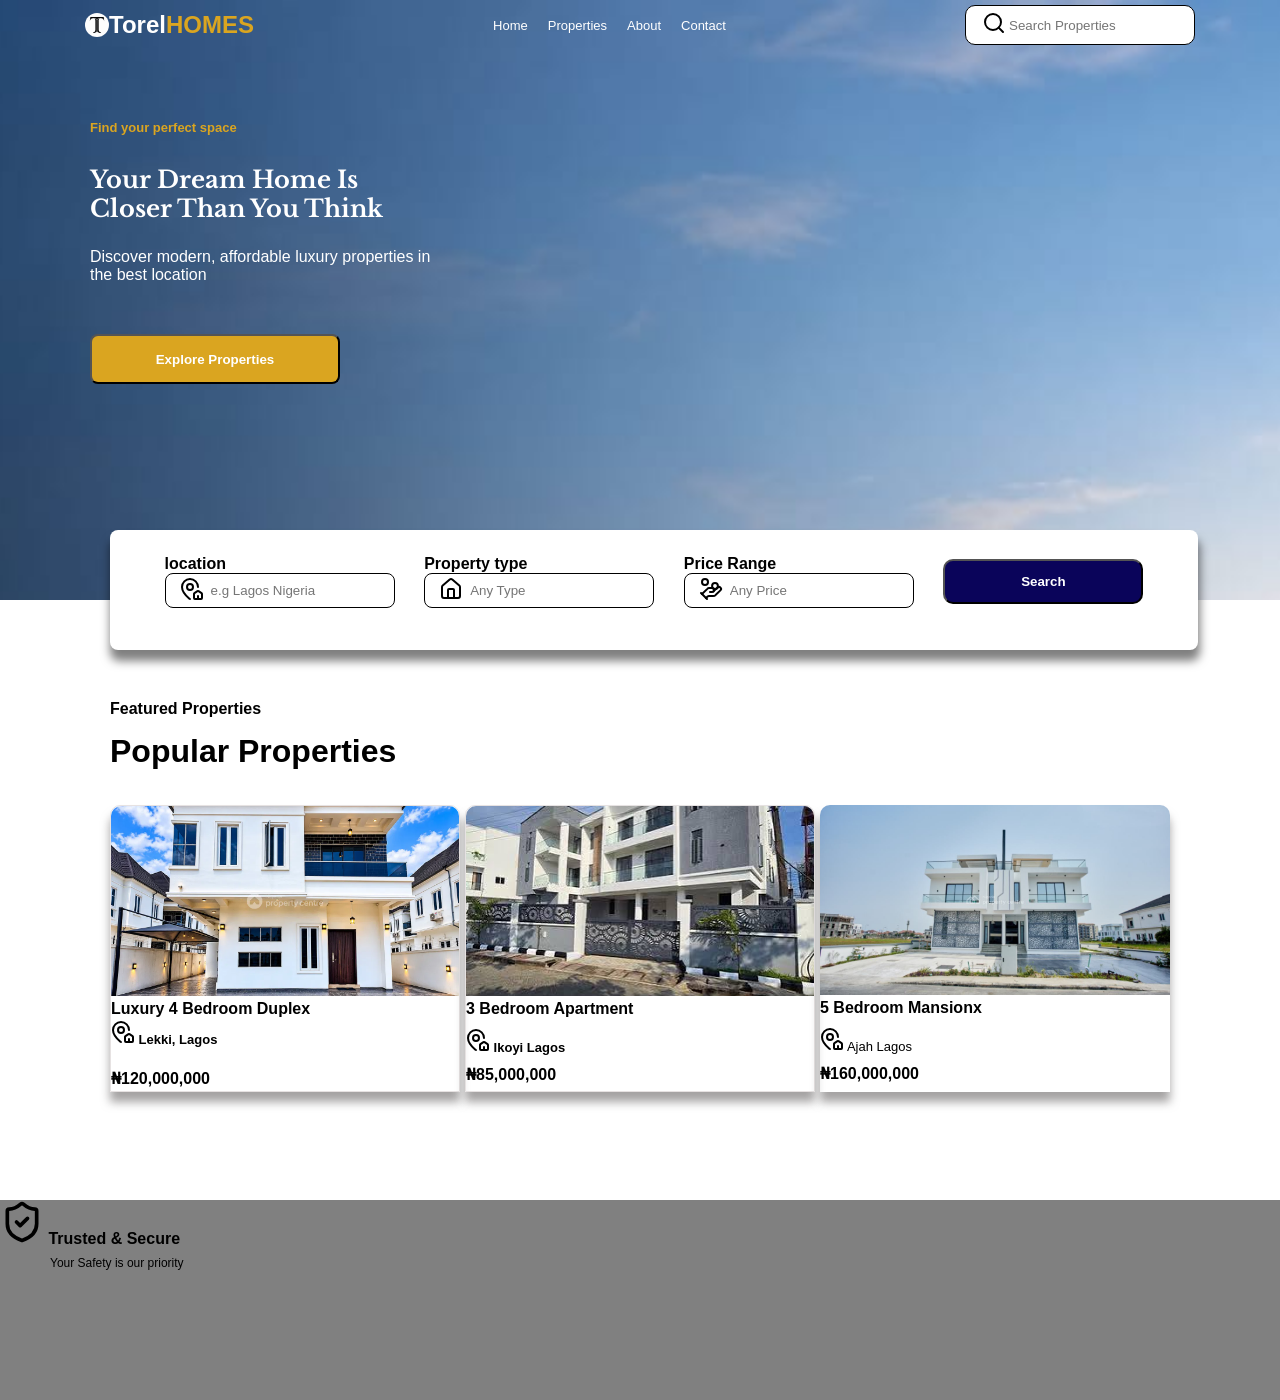
==== index.html @ c2056599 "Initial upload" ====
<!doctype html>
<html lang="en">
  <head>
    <meta charset="UTF-8" />
    <meta name="viewport" content="width=device-width, initial-scale=1.0" />
    <link rel="stylesheet" href="./style.css" />
    <link
      href="https://fonts.googleapis.com/css2?family=Libre+Baskerville:ital,wght@0,400..700;1,400..700&family=Playfair+Display:ital,wght@0,400..900;1,400..900&family=Poppins:ital,wght@0,100;0,200;0,300;0,400;0,500;0,600;0,700;0,800;0,900;1,100;1,200;1,300;1,400;1,500;1,600;1,700;1,800;1,900&family=Tangerine:wght@400;700&display=swap"
      rel="stylesheet"
    />
    <title>Torel Properties</title>
  </head>
  <body>
    <!-- header -->
    <header>
      <!-- logo -->
      <div class="logo-container">
        <img src="./publc/images/P.P image 4.jpeg" alt="logo" class="logo" />

        <!-- heading -->
        <h2>Torel<span>HOMES</span></h2>
      </div>

      <!-- center nav links -->
      <nav>
        <a href="#">Home </a>
        <a href="#">Properties</a>
        <a href="#">About</a>
        <a href="#">Contact</a>
      </nav>

      <!-- search -->
      <div class="interact">
        <div class="search">
          <svg
            xmlns="http://www.w3.org/2000/svg"
            width="24"
            height="24"
            viewBox="0 0 24 24"
            fill="none"
            stroke="currentColor"
            stroke-width="2"
            stroke-linecap="round"
            stroke-linejoin="round"
            class="lucide lucide-search preview-icon"
          >
            <path d="m21 21-4.34-4.34" />
            <circle cx="11" cy="11" r="8" />
          </svg>
        </div>
        <div class="createacct">
          <input type="search" placeholder="Search Properties" />
        </div>
      </div>
    </header>

    <!-- HERO SECTION -->
    <section class="hero">
      <div class="hero-text">
        <div class="hero-header">
          <p>Find your perfect space</p>
          <h1>Your Dream Home Is Closer Than You Think</h1>
          <span
            >Discover modern, affordable luxury properties in the best location
          </span>
        </div>
        <button class="explore">Explore Properties</button>
      </div>
    </section>
    <!-- END OF HERO SECTION -->

    <!-- BEGINNING OF SEARCH SECTION -->
    <section class="search-sec">
      <div class="various-searches">
        <div class="location">
          <label>location</label>
          <div class="location-text">
            <span
              ><svg
                xmlns="http://www.w3.org/2000/svg"
                width="24"
                height="24"
                viewBox="0 0 24 24"
                fill="none"
                stroke="currentColor"
                stroke-width="2"
                stroke-linecap="round"
                stroke-linejoin="round"
                class="lucide lucide-map-pin-house preview-icon"
              >
                <path
                  d="M15 22a1 1 0 0 1-1-1v-4a1 1 0 0 1 .445-.832l3-2a1 1 0 0 1 1.11 0l3 2A1 1 0 0 1 22 17v4a1 1 0 0 1-1 1z"
                />
                <path
                  d="M18 10a8 8 0 0 0-16 0c0 4.993 5.539 10.193 7.399 11.799a1 1 0 0 0 .601.2"
                />
                <path d="M18 22v-3" />
                <circle cx="10" cy="10" r="3" />
              </svg>
            </span>
            <input type="search" placeholder="e.g Lagos Nigeria" />
          </div>
        </div>

        <!-- PROPRTY TYPE SEARCH BAR -->
        <div class="property-type">
          <label>Property type</label>
          <div class="property-text">
            <span
              ><svg
                xmlns="http://www.w3.org/2000/svg"
                width="24"
                height="24"
                viewBox="0 0 24 24"
                fill="none"
                stroke="currentColor"
                stroke-width="2"
                stroke-linecap="round"
                stroke-linejoin="round"
                class="lucide lucide-house preview-icon"
              >
                <path d="M15 21v-8a1 1 0 0 0-1-1h-4a1 1 0 0 0-1 1v8" />
                <path
                  d="M3 10a2 2 0 0 1 .709-1.528l7-6a2 2 0 0 1 2.582 0l7 6A2 2 0 0 1 21 10v9a2 2 0 0 1-2 2H5a2 2 0 0 1-2-2z"
                />
              </svg>
            </span>
            <input type="search" placeholder="Any Type" />
          </div>
        </div>

        <!--  PRICE RANGE SEARCH BAR -->
        <div class="price">
          <label>Price Range</label>
          <div class="price-text">
            <span>
              <svg
                xmlns="http://www.w3.org/2000/svg"
                width="24"
                height="24"
                viewBox="0 0 24 24"
                fill="none"
                stroke="currentColor"
                stroke-width="2"
                stroke-linecap="round"
                stroke-linejoin="round"
                class="lucide lucide-hand-coins preview-icon"
              >
                <path d="M11 15h2a2 2 0 1 0 0-4h-3c-.6 0-1.1.2-1.4.6L3 17" />
                <path
                  d="m7 21 1.6-1.4c.3-.4.8-.6 1.4-.6h4c1.1 0 2.1-.4 2.8-1.2l4.6-4.4a2 2 0 0 0-2.75-2.91l-4.2 3.9"
                />
                <path d="m2 16 6 6" />
                <circle cx="16" cy="9" r="2.9" />
                <circle cx="6" cy="5" r="3" />
              </svg>
            </span>
            <input type="search" placeholder="Any Price" />
          </div>
        </div>

        <!-- SEARCH FOR ANYTHING -->
        <button class="opinions">
          <span></span>
          Search
        </button>
      </div>
    </section>
    <!-- END OF SEARCH SECTION  -->

    <!-- BEGINNING OF PROPERTIES SECTION -->
    <section class="properties">
      <p class="gold">Featured Properties</p>
      <h1>Popular Properties</h1>

      <div class="popular-props">
        <div class="prop-one">
          <div class="imgholder">
            <img
              src="./publc/images/first house.webp"
              alt="house"
              class="propone-house"
            />
          </div>
          <div class="propone-details">
            <span>Luxury 4 Bedroom Duplex</span>
            <span class="located">
              <svg
                xmlns="http://www.w3.org/2000/svg"
                width="24"
                height="24"
                viewBox="0 0 24 24"
                fill="none"
                stroke="currentColor"
                stroke-width="2"
                stroke-linecap="round"
                stroke-linejoin="round"
                class="lucide lucide-map-pin-house preview-icon"
              >
                <path
                  d="M15 22a1 1 0 0 1-1-1v-4a1 1 0 0 1 .445-.832l3-2a1 1 0 0 1 1.11 0l3 2A1 1 0 0 1 22 17v4a1 1 0 0 1-1 1z"
                />
                <path
                  d="M18 10a8 8 0 0 0-16 0c0 4.993 5.539 10.193 7.399 11.799a1 1 0 0 0 .601.2"
                />
                <path d="M18 22v-3" />
                <circle cx="10" cy="10" r="3" />
              </svg>
              Lekki, Lagos
            </span>
            <br />
            <span>₦120,000,000</span>
            <span class="line"></span>
          </div>
        </div>
        <!--END OF PROPERTY ONE  -->

        <!-- BEGINNIG OF PROPERTY -->
        <div class="prop-two">
          <div class="proptwo-holder">
            <img src="./publc/images/houses.jfif" alt="houses" class="twoimg" />
          </div>
          <div class="proptwo-text">
            <span class="para">3 Bedroom Apartment</span>
            <span class="mara"
              ><svg
                xmlns="http://www.w3.org/2000/svg"
                width="24"
                height="24"
                viewBox="0 0 24 24"
                fill="none"
                stroke="currentColor"
                stroke-width="2"
                stroke-linecap="round"
                stroke-linejoin="round"
                class="lucide lucide-map-pin-house preview-icon"
              >
                <path
                  d="M15 22a1 1 0 0 1-1-1v-4a1 1 0 0 1 .445-.832l3-2a1 1 0 0 1 1.11 0l3 2A1 1 0 0 1 22 17v4a1 1 0 0 1-1 1z"
                />
                <path
                  d="M18 10a8 8 0 0 0-16 0c0 4.993 5.539 10.193 7.399 11.799a1 1 0 0 0 .601.2"
                />
                <path d="M18 22v-3" />
                <circle cx="10" cy="10" r="3" />
              </svg>
              Ikoyi Lagos
            </span>
            <span class="dara">₦85,000,000</span>
          </div>
        </div>
        <!-- PROP TWO ENDING -->

        <!--  PROP THREE BEGINNING -->
        <div class="prop-three">
          <div class="propthree-holder">
            <img
              src="./publc/images/five bedroom.jpeg"
              alt="five bedrooms"
              class="fivebed"
            />
          </div>
          <div class="propthree-text">
            <span>5 Bedroom Mansionx</span>
            <span class="rare"
              ><svg
                xmlns="http://www.w3.org/2000/svg"
                width="24"
                height="24"
                viewBox="0 0 24 24"
                fill="none"
                stroke="currentColor"
                stroke-width="2"
                stroke-linecap="round"
                stroke-linejoin="round"
                class="lucide lucide-map-pin-house preview-icon"
              >
                <path
                  d="M15 22a1 1 0 0 1-1-1v-4a1 1 0 0 1 .445-.832l3-2a1 1 0 0 1 1.11 0l3 2A1 1 0 0 1 22 17v4a1 1 0 0 1-1 1z"
                />
                <path
                  d="M18 10a8 8 0 0 0-16 0c0 4.993 5.539 10.193 7.399 11.799a1 1 0 0 0 .601.2"
                />
                <path d="M18 22v-3" />
                <circle cx="10" cy="10" r="3" />
              </svg>
              Ajah Lagos
            </span>
            <span>₦160,000,000</span>
          </div>
        </div>
      </div>
    </section>
    <!-- END OF PROPERTIES  -->

    <!-- BEGINNING OF WHY CHHOSE US -->
    <section class="reasons">
      <div class="reasons-text">
        <div class="trustable">
          <span
            ><svg
              xmlns="http://www.w3.org/2000/svg"
              width="44"
              height="44"
              viewBox="0 0 24 24"
              fill="none"
              stroke="currentColor"
              stroke-width="2"
              stroke-linecap="round"
              stroke-linejoin="round"
              class="lucide lucide-shield-check preview-icon"
            >
              <path
                d="M20 13c0 5-3.5 7.5-7.66 8.95a1 1 0 0 1-.67-.01C7.5 20.5 4 18 4 13V6a1 1 0 0 1 1-1c2 0 4.5-1.2 6.24-2.72a1.17 1.17 0 0 1 1.52 0C14.51 3.81 17 5 19 5a1 1 0 0 1 1 1z"
              />
              <path d="m9 12 2 2 4-4" />
            </svg>
            Trusted & Secure
          </span>
          <p>Your Safety is our priority</p>
        </div>
      </div>
    </section>
  </body>
</html>
---- style.css ----
* {
  margin: 0;
  padding: 0;
  box-sizing: border-box;
}

body {
  background-image: url(./publc/images/real\ estate\ background.jpeg);
  font-family: Arial, sans-serif;
  background-repeat: no-repeat;
  min-height: 550px;
  background-size: cover;
  background-position: center;
  overflow-x: hidden;

}

:root {
  --button: rgba(218, 165, 32, 1);
  --second-button: rgb(10, 4, 90);
}

p {
  color: black;
  margin: 0;
}

a {
  color: white;
  font-size: small;
  text-decoration: none;
}

label {
  font-weight: 700;
}

header {
  display: flex;
  justify-content: space-between;
  align-items: center;
  padding: 5px 85px;
}

/* BEGINNIG OF HEADER STYLING*/
.logo-container {
  display: flex;
  justify-content: center;
  align-items: center;
}

.logo {
  width: 24px;
  height: 24px;
  display: inline-block;
  border-radius: 50%;
}

header h2 {
  color: white;
  margin: 0;
}

header span {
  color: goldenrod;
}

nav {
  display: flex;
  justify-content: center;
  align-items: center;
  gap: 20px;
}

.interact {
  display: flex;
  justify-content: center;
  align-items: center;
  border: 1px solid;
  width: 230px;
  height: 40px;
  border-radius: 10px;
  gap: 3px;
  background-color: white;
}

.createacct input {
  border: none;
  outline: none;
  box-shadow: none;
}

.createacct input:focus {
  outline: none;
  box-shadow: none;
}
/* END OF HEADER STYLING */

/* BEGINNING OF HERO SECTION STYLING */

.hero {
  background-size: 100%;
  background: no-repeat;
  height: 380px;
  width: 100%;
}

.hero-text {
  width: 350px;
  margin: 50px 90px 0;

  display: flex;
  flex-direction: column;
  gap: 50px;
}

.hero-header {
  display: flex;
  flex-direction: column;
  gap: 10px;
}

.hero-text h1 {
  color: white;
  margin-top: 20px;
  font-family: "Libre Baskerville", sans-serif;
}

.hero-text p {
  color: goldenrod;
  font-size: small;
  font-weight: 700;
  margin-top: 20px;
}

.hero-text span {
  margin-top: 15px;
  color: white;
}

.explore {
  width: 250px;
  height: 50px;
  background-color: var(--button);
  color: white;
  font-weight: 700;
  border-radius: 8px;
  margin: 0;
}
/* END OF HERO STYLING */

/* BEGINNING OF SEARCH STYLING */
.search-sec {
  background-color: white;
  width: 85%;
  min-height: 120px;
  padding: 25px;
  box-sizing: border-box;
  border-radius: 8px;
  box-shadow: 1px 10px 10px 1px rgba(0, 0, 0, 0.5);
  position: relative;
  left: 110px;
  right: 50px;
  top: 50px;
}
.various-searches {
  display: flex;
  justify-content: space-evenly;
  align-items: center;
}
.location-text {
  width: 230px;
  height: 35px;
  display: flex;
  justify-content: center;
  align-items: center;
  gap: 7px;

  border: 1px solid;
  border-radius: 8px;
}
.location-text input {
  outline: none;
  border: none;
}
.property-text {
  width: 230px;
  height: 35px;
  display: flex;
  justify-content: center;
  align-items: center;
  gap: 7px;

  border: 1px solid;
  border-radius: 8px;
}
.property-type input {
  outline: none;
  border: none;
}
.price-text {
  width: 230px;
  height: 35px;
  display: flex;
  justify-content: center;
  align-items: center;
  gap: 7px;

  border: 1px solid;
  border-radius: 8px;
}
.price input {
  outline: none;
  border: none;
}
.opinions {
  width: 200px;
  height: 45px;
  border: ipx solid;
  background-color: var(--second-button);
  color: white;
  font-weight: 700;
  border-radius: 10px;
}
/* END OF SEARCH STYLING */

/* BEGINNING OF PROPERTIES STYLING */
.properties {
  width: cover;
  height: 600px;
  background-color: white;
  background-size: 100%;
}
.popular-props {
  display: flex;
  align-items: center;
  justify-content: space-between;
  align-items: center;
  margin: 0 110px;
}
.properties h1 {
  font-size: xx-large;
  position: relative;
  top: 115px;
  left: 110px;
}
.properties p {
  color: var(--button);
  font-weight: 600;
  position: relative;
  top: 100px;
  left: 110px;
  color: black;
}
.prop-one {
  width: 350px;
  height: 287px;
  border: 1px solid rgb(230, 226, 226);
  border-radius: 10px 10px 0 0;
  box-shadow: 0 10px 10px 0 rgba(127, 124, 124, 0.7);
}
.prop-one:hover{
  transition: transform 0.7s ease;
  transform: scale(1.03);
}
.propone-house {
  width: 100%;
  height: 190px;
  object-fit: cover;
  border-radius: 10px 10px 0 0;
}
.propone-details {
  margin-top: 0;
  display: flex;
  flex-direction: column;
  gap: 2px;
}
.propone-details span {
  font-weight: 700;
}
.located {
  font-weight: lighter;
  font-size: 13px;
}
/* BEGINNNG OF PROP TWO */

.prop-two {
  width: 350px;
  height: 287px;
  margin: 150px 0;
  border: 1px solid rgb(230, 226, 226);
  border-radius: 10px 10px 0 0;
  box-shadow: 0 10px 10px 0 rgba(127, 124, 124, 0.7);
}
.prop-two:hover{
  transition: transform 0.7s ease;
  transform: scale(1.03);
}
.twoimg {
  width: 100%;
  height: 190px;
  object-fit: cover;
  border-radius: 10px 10px 0 0;
}
.proptwo-text {
  display: flex;
  flex-direction: column;
  gap: 10px;
}
.proptwo-text span {
  font-weight: 700;
}
.mara {
  font-weight: lighter;
  font-size: 13px;
}
/* BEGINNING OF PROP THREE  */
.prop-three {
  width: 350px;
  height: 287px;
  margin: 150px 0;
  border-radius: 10px 10px 0 0;
  box-shadow: 0 10px 10px 0 rgba(127, 124, 124, 0.7 );
}
.prop-three:hover{
  transition: transform 0.7s ease;
  transform: scale(1.05)
}
.fivebed {
  width: 100%;
  height: 190px;
  object-fit: cover;
  border-radius: 10px 10px 0 0;
}
.propthree-text {
  display: flex;
  flex-direction: column;
  gap: 10px;
  font-weight: 700;
}
.rare {
  font-weight: lighter;
  font-size: 13px;
}
/* END OF PROPERTIES STYLING */

/* BEGGINING OF REASONS STYLING */ 
.reasons{
  width: cover;
  height: 200px;
  background-color: gray;
}
.reasons-text{
  display: flex;
  justify-content: space-between;
  align-items: center;
}
.trustable span{
  font-weight: 700;
}
.trustable p{
  font-size: 12px;
  font-weight: lighter;
  margin: 8px 0 0 50px;
}
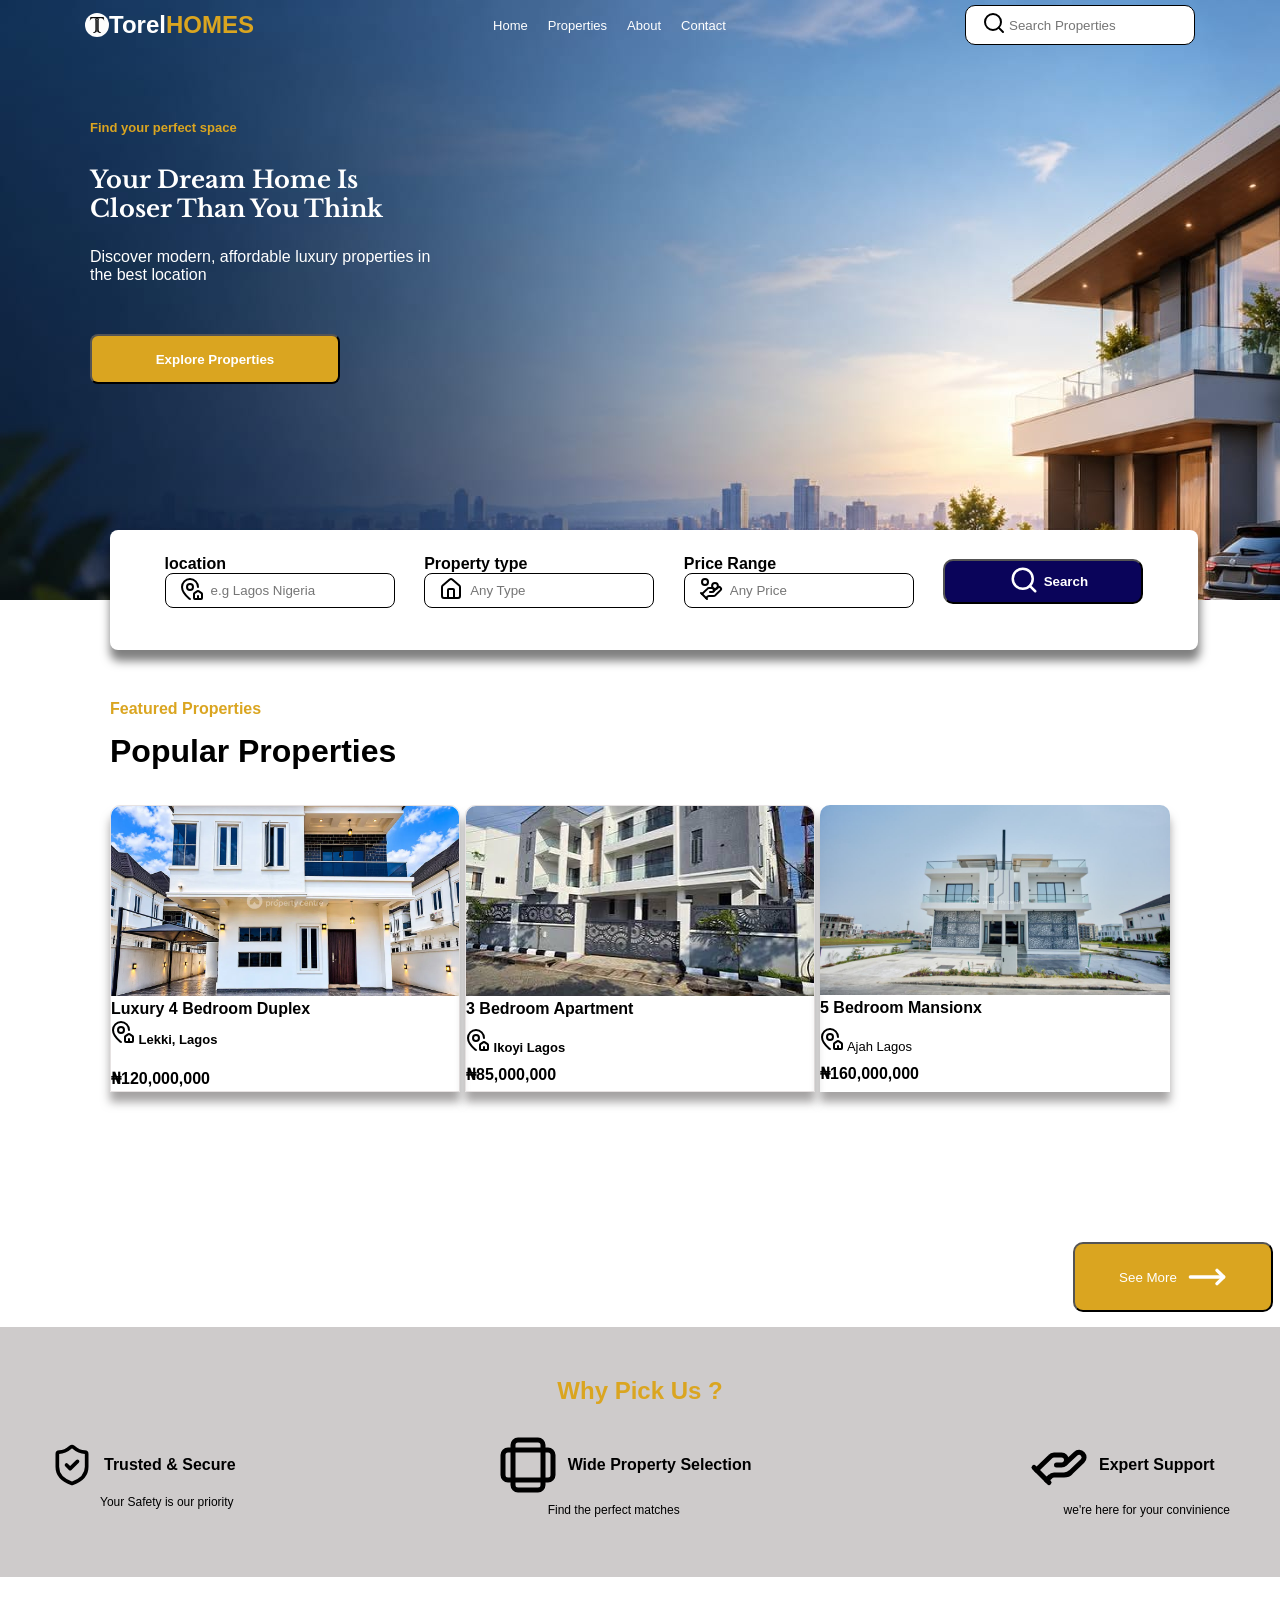
==== commit 315ba298: "Updated webpage" ====
--- a/index.html
+++ b/index.html
@@ -161,7 +161,23 @@
 
         <!-- SEARCH FOR ANYTHING -->
         <button class="opinions">
-          <span></span>
+          <span
+            ><svg
+              xmlns="http://www.w3.org/2000/svg"
+              width="30"
+              height="30"
+              viewBox="0 0 24 24"
+              fill="none"
+              stroke="currentColor"
+              stroke-width="2"
+              stroke-linecap="round"
+              stroke-linejoin="round"
+              class="lucide lucide-search preview-icon"
+            >
+              <path d="m21 21-4.34-4.34" />
+              <circle cx="11" cy="11" r="8" />
+            </svg>
+          </span>
           Search
         </button>
       </div>
@@ -170,7 +186,7 @@
 
     <!-- BEGINNING OF PROPERTIES SECTION -->
     <section class="properties">
-      <p class="gold">Featured Properties</p>
+      <p>Featured Properties</p>
       <h1>Popular Properties</h1>
 
       <div class="popular-props">
@@ -215,7 +231,7 @@
         </div>
         <!--END OF PROPERTY ONE  -->
 
-        <!-- BEGINNIG OF PROPERTY -->
+        <!-- BEGINNIG OF PROPERTY TWO -->
         <div class="prop-two">
           <div class="proptwo-holder">
             <img src="./publc/images/houses.jfif" alt="houses" class="twoimg" />
@@ -290,11 +306,32 @@
           </div>
         </div>
       </div>
+      <button class="see-more">
+        <span>
+          See More
+          <svg
+            xmlns="http://www.w3.org/2000/svg"
+            width="40"
+            height="40"
+            viewBox="0 0 24 24"
+            fill="none"
+            stroke="currentColor"
+            stroke-width="2"
+            stroke-linecap="round"
+            stroke-linejoin="round"
+            class="lucide lucide-move-right preview-icon"
+          >
+            <path d="M18 8L22 12L18 16" />
+            <path d="M2 12H22" />
+          </svg>
+        </span>
+      </button>
     </section>
     <!-- END OF PROPERTIES  -->
 
     <!-- BEGINNING OF WHY CHHOSE US -->
     <section class="reasons">
+      <h1>Why Pick Us ?</h1>
       <div class="reasons-text">
         <div class="trustable">
           <span
@@ -319,7 +356,56 @@
           </span>
           <p>Your Safety is our priority</p>
         </div>
+        <div class="selection">
+          <span
+            ><svg
+              xmlns="http://www.w3.org/2000/svg"
+              width="60"
+              height="60"
+              viewBox="0 0 24 24"
+              fill="none"
+              stroke="currentColor"
+              stroke-width="2"
+              stroke-linecap="round"
+              stroke-linejoin="round"
+              class="lucide lucide-ratio preview-icon"
+            >
+              <rect width="12" height="20" x="6" y="2" rx="2" />
+              <rect width="20" height="12" x="2" y="6" rx="2" />
+            </svg>
+            Wide Property Selection
+          </span>
+          <p>Find the perfect matches</p>
+        </div>
+        <div class="find-support">
+          <span
+            ><svg
+              xmlns="http://www.w3.org/2000/svg"
+              width="60"
+              height="60"
+              viewBox="0 0 24 24"
+              fill="none"
+              stroke="currentColor"
+              stroke-width="2"
+              stroke-linecap="round"
+              stroke-linejoin="round"
+              class="lucide lucide-hand-helping preview-icon"
+            >
+              <path d="M11 12h2a2 2 0 1 0 0-4h-3c-.6 0-1.1.2-1.4.6L3 14" />
+              <path
+                d="m7 18 1.6-1.4c.3-.4.8-.6 1.4-.6h4c1.1 0 2.1-.4 2.8-1.2l4.6-4.4a2 2 0 0 0-2.75-2.91l-4.2 3.9"
+              />
+              <path d="m2 13 6 6" />
+            </svg>
+            Expert Support
+          </span>
+          <p>we're here for your convinience</p>
+        </div>
       </div>
     </section>
+    <!-- END OF WHY CHOOSE US SECTION -->
+
+    <!-- BEGINNING OF CONCLUSION SECTION -->
+    <section class="conclusion"></section>
   </body>
 </html>
--- a/style.css
+++ b/style.css
@@ -9,10 +9,8 @@
   font-family: Arial, sans-serif;
   background-repeat: no-repeat;
   min-height: 550px;
-  background-size: cover;
-  background-position: center;
+  background-size: 100%;
   overflow-x: hidden;
-
 }
 
 :root {
@@ -146,6 +144,10 @@
   font-weight: 700;
   border-radius: 8px;
   margin: 0;
+}
+.explore:hover {
+  transition: transform 0.5s ease;
+  transform: scale(1.09);
 }
 /* END OF HERO STYLING */
 
@@ -221,13 +223,19 @@
   color: white;
   font-weight: 700;
   border-radius: 10px;
+
+  display: flex;
+  justify-content: center;
+  align-items: center;
+  gap: 5px;
+  padding-left: 10px;
 }
 /* END OF SEARCH STYLING */
 
 /* BEGINNING OF PROPERTIES STYLING */
 .properties {
   width: cover;
-  height: 600px;
+  height: 100%;
   background-color: white;
   background-size: 100%;
 }
@@ -250,7 +258,6 @@
   position: relative;
   top: 100px;
   left: 110px;
-  color: black;
 }
 .prop-one {
   width: 350px;
@@ -259,7 +266,7 @@
   border-radius: 10px 10px 0 0;
   box-shadow: 0 10px 10px 0 rgba(127, 124, 124, 0.7);
 }
-.prop-one:hover{
+.prop-one:hover {
   transition: transform 0.7s ease;
   transform: scale(1.03);
 }
@@ -292,7 +299,7 @@
   border-radius: 10px 10px 0 0;
   box-shadow: 0 10px 10px 0 rgba(127, 124, 124, 0.7);
 }
-.prop-two:hover{
+.prop-two:hover {
   transition: transform 0.7s ease;
   transform: scale(1.03);
 }
@@ -320,11 +327,11 @@
   height: 287px;
   margin: 150px 0;
   border-radius: 10px 10px 0 0;
-  box-shadow: 0 10px 10px 0 rgba(127, 124, 124, 0.7 );
-}
-.prop-three:hover{
+  box-shadow: 0 10px 10px 0 rgba(127, 124, 124, 0.7);
+}
+.prop-three:hover {
   transition: transform 0.7s ease;
-  transform: scale(1.05)
+  transform: scale(1.05);
 }
 .fivebed {
   width: 100%;
@@ -342,24 +349,80 @@
   font-weight: lighter;
   font-size: 13px;
 }
+.see-more {
+  width: 200px;
+  height: 70px;
+  background-color: var(--button);
+  border-radius: 10px;
+  display: block;
+  margin: 0 7px 15px auto;
+}
+.see-more span {
+  display: flex;
+  justify-content: center;
+  align-items: center;
+  gap: 10px;
+  color: white;
+}
 /* END OF PROPERTIES STYLING */
 
-/* BEGGINING OF REASONS STYLING */ 
-.reasons{
+/* BEGGINING OF REASONS STYLING */
+.reasons {
   width: cover;
-  height: 200px;
-  background-color: gray;
-}
-.reasons-text{
+  height: 250px;
+  background-color: rgb(206, 203, 203);
+  padding: 50px;
+}
+.reasons h1 {
+  text-align: center;
+  color: var(--button);
+  padding-bottom: 30px;
+}
+.reasons-text {
   display: flex;
   justify-content: space-between;
   align-items: center;
 }
-.trustable span{
-  font-weight: 700;
-}
-.trustable p{
+.trustable span {
+  font-weight: 700;
+  display: flex;
+  justify-content: center;
+  align-items: center;
+  gap: 10px;
+}
+.trustable p {
   font-size: 12px;
   font-weight: lighter;
   margin: 8px 0 0 50px;
-}+}
+.selection span {
+  font-weight: 700;
+  display: flex;
+  justify-content: center;
+  align-items: center;
+  gap: 10px;
+}
+.selection p {
+  font-size: 12px;
+  font-weight: lighter;
+  margin: 8px 0 0 50px;
+}
+.find-support span {
+  font-weight: 700;
+  display: flex;
+  justify-content: center;
+  align-items: center;
+  gap: 10px;
+}
+.find-support p {
+  font-size: 12px;
+  font-weight: lighter;
+  margin: 8px 0 0 50px;
+}
+/* END OF REASON STLING  */
+
+/* BEGINNING OF CONCLUSION STYLING */
+.conclusion {
+  width: 100%;
+  height: 300px;
+}
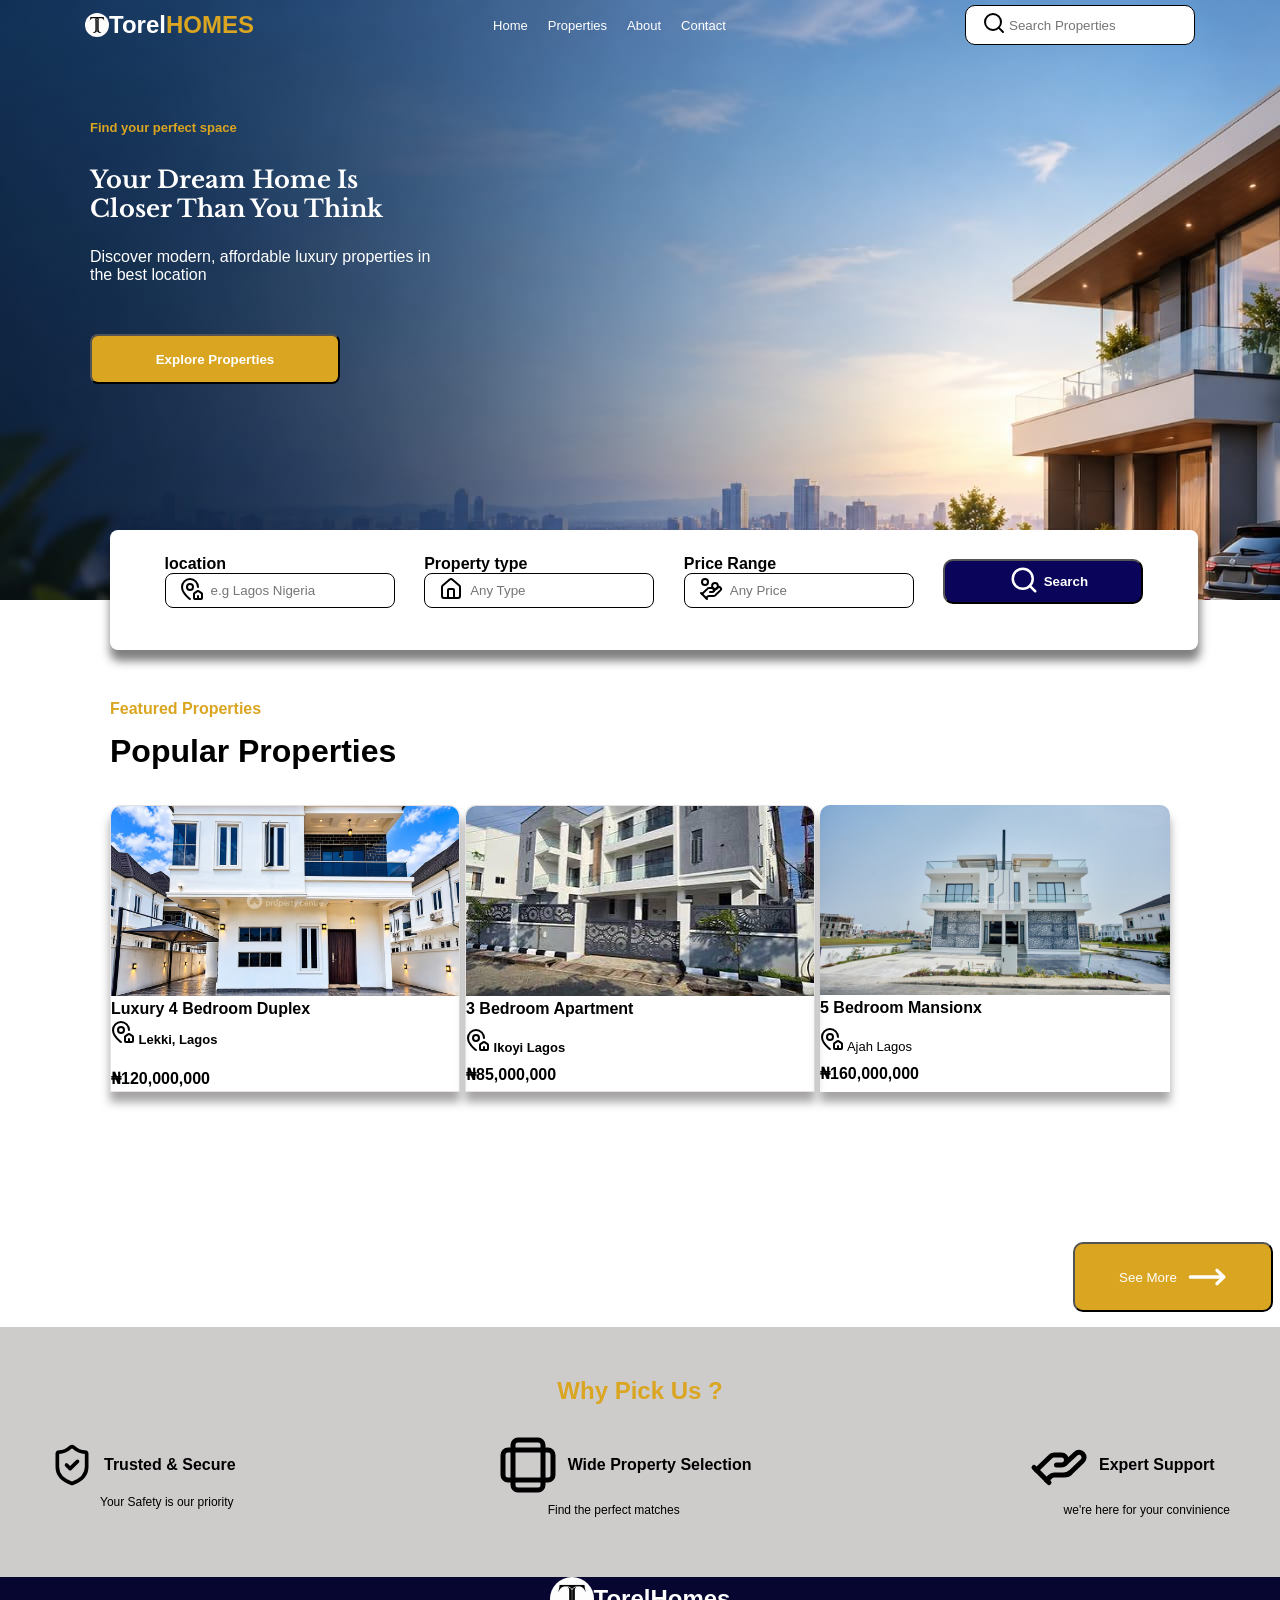
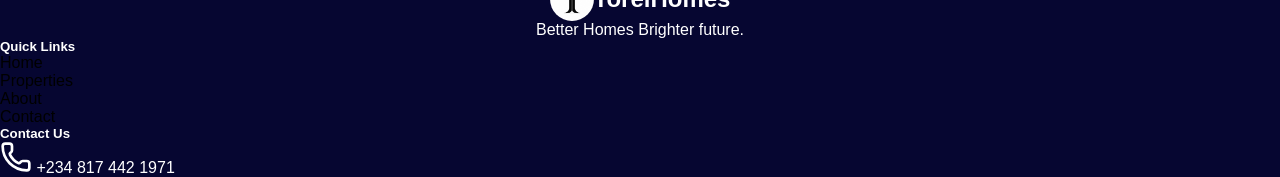
==== commit b1c3128b: "Created mobile view" ====
--- a/index.html
+++ b/index.html
@@ -406,6 +406,49 @@
     <!-- END OF WHY CHOOSE US SECTION -->
 
     <!-- BEGINNING OF CONCLUSION SECTION -->
-    <section class="conclusion"></section>
+    <section class="conclusion">
+      <div class="slogan">
+        <img
+          src="./publc/images/P.P image 4.jpeg"
+          alt="torel"
+          class="slogan-img"
+        />
+        <h2>Torel<span>Homes</span></h2>
+      </div>
+      <p class="brighter">Better Homes Brighter future.</p>
+      <div class="conclusion-text">
+        <div class="quick-links">
+          <h5>Quick Links</h5>
+          <p>Home</p>
+          <p>Properties</p>
+          <p>About</p>
+          <p>Contact</p>
+        </div>
+        <div class="contact">
+          <h5>Contact Us</h5>
+          <span
+            ><svg
+              xmlns="http://www.w3.org/2000/svg"
+              width="32"
+              height="32"
+              viewBox="0 0 24 24"
+              fill="none"
+              stroke="currentColor"
+              stroke-width="2"
+              stroke-linecap="round"
+              stroke-linejoin="round"
+              class="lucide lucide-phone preview-icon"
+            >
+              <path
+                d="M13.832 16.568a1 1 0 0 0 1.213-.303l.355-.465A2 2 0 0 1 17 15h3a2 2 0 0 1 2 2v3a2 2 0 0 1-2 2A18 18 0 0 1 2 4a2 2 0 0 1 2-2h3a2 2 0 0 1 2 2v3a2 2 0 0 1-.8 1.6l-.468.351a1 1 0 0 0-.292 1.233 14 14 0 0 0 6.392 6.384"
+              />
+            </svg>
+            +234 817 442 1971</span
+          >
+          <span></span>
+          <span></span>
+        </div>
+      </div>
+    </section>
   </body>
 </html>
--- a/style.css
+++ b/style.css
@@ -424,5 +424,366 @@
 /* BEGINNING OF CONCLUSION STYLING */
 .conclusion {
   width: 100%;
-  height: 300px;
-}
+  height: 100%;
+  background-color: rgb(6, 6, 49);
+  color: white;
+}
+.slogan {
+  display: flex;
+  justify-content: center;
+  align-items: center;
+}
+.slogan-img {
+  width: 44px;
+  height: 44px;
+  display: inline-block;
+  border-radius: 50%;
+}
+.brighter{
+  color: white;
+  display: flex;
+  justify-content: center;
+  align-items: center;
+}
+
+/* BEGINNING OF MOBILE VIEW STYLING — 320px */
+@media screen and (max-width: 320px) {
+
+  body {
+    overflow-x: hidden;
+    background-size: auto 550px;
+    background-position: top center;
+  }
+
+  /* HEADER */
+  header {
+    padding: 12px;
+    flex-wrap: wrap;
+    gap: 12px;
+  }
+
+  .logo-container {
+    gap: 5px;
+  }
+
+  .logo {
+    width: 22px;
+    height: 22px;
+  }
+
+  header h2 {
+    font-size: 17px;
+  }
+
+  nav {
+    display: none;
+  }
+
+  .interact {
+    width: 135px;
+    height: 32px;
+    gap: 5px;
+  }
+
+  .search svg {
+    width: 18px;
+    height: 18px;
+  }
+
+  .createacct input {
+    width: 100px;
+    min-width: 0;
+    font-size: 11px;
+  }
+
+  /* HERO */
+  .hero {
+    height: auto;
+    min-height: 390px;
+    background: none;
+  }
+
+  .hero-text {
+    width: auto;
+    margin: 35px 18px 0;
+    gap: 28px;
+  }
+
+  .hero-header {
+    gap: 12px;
+  }
+
+  .hero-text p {
+    font-size: 12px;
+    margin-top: 0;
+  }
+
+  .hero-text h1 {
+    font-size: 27px;
+    line-height: 1.3;
+    margin-top: 8px;
+  }
+
+  .hero-text span {
+    font-size: 13px;
+    line-height: 1.6;
+    margin-top: 5px;
+  }
+
+  .explore {
+    width: 180px;
+    height: 44px;
+    font-size: 12px;
+  }
+
+  /* PROPERTY SEARCH */
+  .search-sec {
+    width: calc(100% - 28px);
+    min-height: auto;
+    padding: 18px 12px;
+    margin: -25px auto 0;
+    left: auto;
+    right: auto;
+    top: auto;
+    position: relative;
+    z-index: 2;
+  }
+
+  .various-searches {
+    flex-direction: column;
+    align-items: stretch;
+    gap: 16px;
+  }
+
+  .location,
+  .property-type,
+  .price {
+    width: 100%;
+  }
+
+  .location label,
+  .property-type label,
+  .price label {
+    display: block;
+    font-size: 12px;
+    margin-bottom: 6px;
+  }
+
+  .location-text,
+  .property-text,
+  .price-text {
+    width: 100%;
+    height: 40px;
+    justify-content: flex-start;
+    padding: 0 8px;
+    gap: 6px;
+  }
+
+  .location-text svg,
+  .property-text svg,
+  .price-text svg {
+    width: 18px;
+    height: 18px;
+  }
+
+  .location-text input,
+  .property-text input,
+  .price-text input {
+    width: 100%;
+    min-width: 0;
+    font-size: 11px;
+  }
+
+  .opinions {
+    width: 100%;
+    height: 42px;
+    font-size: 13px;
+  }
+
+  .opinions svg {
+    width: 20px;
+    height: 20px;
+  }
+
+  /* FEATURED PROPERTIES */
+  .properties {
+    width: 100%;
+    height: auto;
+    padding: 35px 14px;
+  }
+
+  .properties p {
+    position: static;
+    font-size: 12px;
+    margin-bottom: 8px;
+  }
+
+  .properties h1 {
+    position: static;
+    font-size: 23px;
+    margin-bottom: 22px;
+  }
+
+  .popular-props {
+    flex-direction: column;
+    align-items: center;
+    gap: 24px;
+    margin: 0;
+  }
+
+  .prop-one,
+  .prop-two,
+  .prop-three {
+    width: 100%;
+    max-width: 290px;
+    height: auto;
+    margin: 0;
+    padding-bottom: 12px;
+    border: 1px solid rgb(230, 226, 226);
+    border-radius: 10px;
+    overflow: hidden;
+  }
+
+  .propone-house,
+  .twoimg,
+  .fivebed {
+    display: block;
+    width: 100%;
+    height: 180px;
+    object-fit: cover;
+  }
+
+  .propone-details,
+  .proptwo-text,
+  .propthree-text {
+    padding: 12px;
+    gap: 8px;
+    font-size: 13px;
+  }
+
+  .propone-details span,
+  .proptwo-text span,
+  .propthree-text span {
+    overflow-wrap: anywhere;
+  }
+
+  .located,
+  .mara,
+  .rare {
+    font-size: 11px;
+    font-weight: 400;
+  }
+
+  .propone-details svg,
+  .proptwo-text svg,
+  .propthree-text svg {
+    width: 17px;
+    height: 17px;
+    vertical-align: middle;
+  }
+
+  .see-more {
+    width: 150px;
+    height: 48px;
+    margin: 25px auto 0;
+  }
+
+  .see-more svg {
+    width: 24px;
+    height: 24px;
+  }
+
+  /* WHY PICK US */
+  .reasons {
+    width: 100%;
+    height: auto;
+    padding: 30px 18px;
+  }
+
+  .reasons h1 {
+    font-size: 23px;
+    padding-bottom: 25px;
+  }
+
+  .reasons-text {
+    flex-direction: column;
+    align-items: flex-start;
+    gap: 25px;
+  }
+
+  .trustable span,
+  .selection span,
+  .find-support span {
+    justify-content: flex-start;
+    font-size: 13px;
+    gap: 10px;
+  }
+
+  .trustable svg,
+  .selection svg,
+  .find-support svg {
+    width: 35px;
+    height: 35px;
+    flex-shrink: 0;
+  }
+
+  .trustable p,
+  .selection p,
+  .find-support p {
+    font-size: 11px;
+    margin: 6px 0 0 45px;
+  }
+
+  /* FOOTER */
+  .conclusion {
+    width: 100%;
+    height: auto;
+    padding: 25px 18px;
+  }
+
+  .slogan {
+    justify-content: flex-start;
+    gap: 8px;
+  }
+
+  .slogan-img {
+    width: 32px;
+    height: 32px;
+  }
+
+  .slogan h2 {
+    font-size: 19px;
+  }
+
+  .brighter {
+    justify-content: flex-start;
+    font-size: 12px;
+    margin-top: 10px;
+  }
+
+  .conclusion-text {
+    display: flex;
+    flex-direction: column;
+    gap: 25px;
+    margin-top: 25px;
+  }
+
+  .quick-links h5,
+  .contact h5 {
+    font-size: 15px;
+    margin-bottom: 10px;
+  }
+
+  .quick-links p,
+  .contact span {
+    color: white;
+    font-size: 12px;
+    margin-bottom: 8px;
+  }
+
+  .contact svg {
+    width: 20px;
+    height: 20px;
+    vertical-align: middle;
+  }
+}
